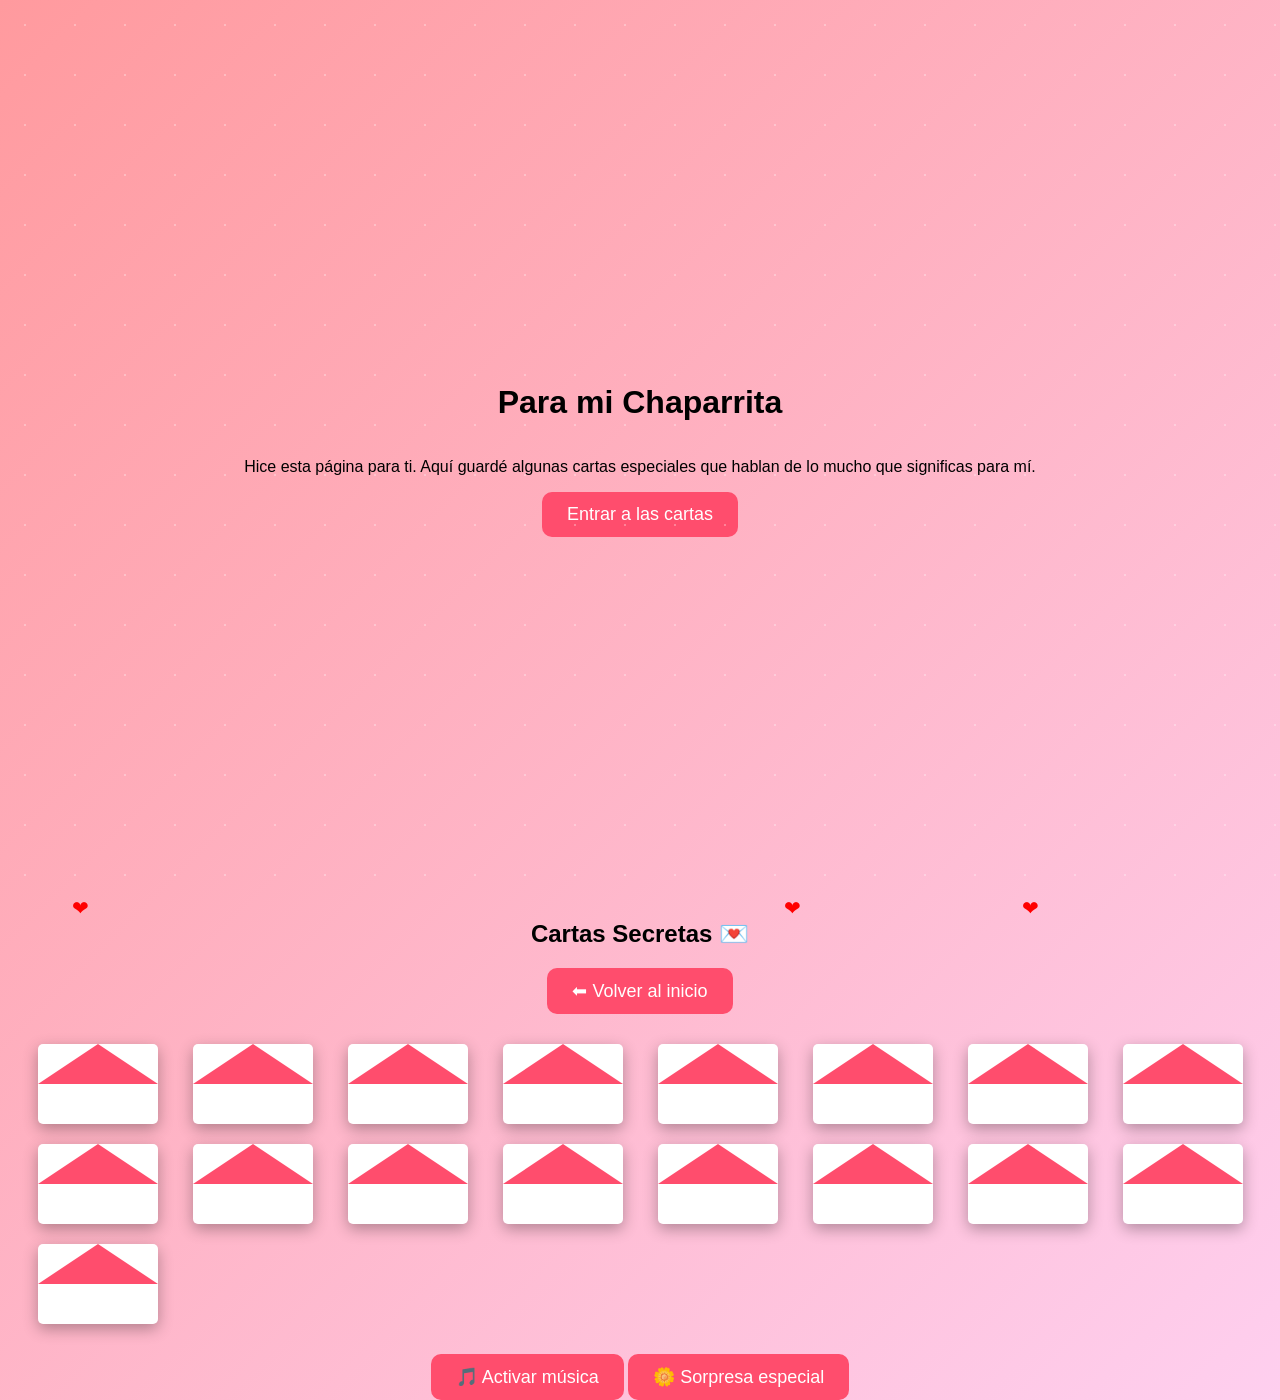
==== index.html @ a77da797 "partes" ====
<!DOCTYPE html>
<html lang="es">

<head>

<meta charset="UTF-8">
<meta name="viewport" content="width=device-width, initial-scale=1.0">

<title>Para mi Chaparrita</title>

<link rel="stylesheet" href="./style.css">
</head>

<body>

<div class="estrellas"></div>

<audio autoplay loop>
<source src="musica.mp3" type="audio/mpeg">
</audio>

<div id="inicio">

<h1>Para mi Chaparrita</h1>

<p>
Hice esta página para ti.  
Aquí guardé algunas cartas especiales que hablan de lo mucho que significas para mí.
</p>

<div id="contador"></div>

<button onclick="entrar()">Entrar a las cartas</button>

</div>

<div id="cartas">

<h2>Cartas Secretas 💌</h2>

<button onclick="volverInicio()">⬅ Volver al inicio</button>

<div class="grid">

<div class="sobre" onclick="abrirCarta(1)">
<div class="tapa"></div>
<div class="cuerpo"></div>
</div>

<div class="sobre" onclick="abrirCarta(2)">
<div class="tapa"></div>
<div class="cuerpo"></div>
</div>

<div class="sobre" onclick="abrirCarta(3)">
<div class="tapa"></div>
<div class="cuerpo"></div>
</div>

<div class="sobre" onclick="abrirCarta(4)">
<div class="tapa"></div>
<div class="cuerpo"></div>
</div>

<div class="sobre" onclick="abrirCarta(5)">
<div class="tapa"></div>
<div class="cuerpo"></div>
</div>

<div class="sobre" onclick="abrirCarta(6)">
<div class="tapa"></div>
<div class="cuerpo"></div>
</div>

<div class="sobre" onclick="abrirCarta(7)">
<div class="tapa"></div>
<div class="cuerpo"></div>
</div>

<div class="sobre" onclick="abrirCarta(8)">
<div class="tapa"></div>
<div class="cuerpo"></div>
</div>

<div class="sobre" onclick="abrirCarta(9)">
<div class="tapa"></div>
<div class="cuerpo"></div>
</div>

<div class="sobre" onclick="abrirCarta(10)">
<div class="tapa"></div>
<div class="cuerpo"></div>
</div>

<div class="sobre" onclick="abrirCarta(11)">
<div class="tapa"></div>
<div class="cuerpo"></div>
</div>

<div class="sobre" onclick="abrirCarta(12)">
<div class="tapa"></div>
<div class="cuerpo"></div>
</div>

<div class="sobre" onclick="abrirCarta(13)">
<div class="tapa"></div>
<div class="cuerpo"></div>
</div>

<div class="sobre" onclick="abrirCarta(14)">
<div class="tapa"></div>
<div class="cuerpo"></div>
</div>

<div class="sobre" onclick="abrirCarta(15)">
<div class="tapa"></div>
<div class="cuerpo"></div>
</div>

<div class="sobre" onclick="abrirCarta(16)">
<div class="tapa"></div>
<div class="cuerpo"></div>
</div>

<div class="sobre" onclick="abrirCarta(17)">
<div class="tapa"></div>
<div class="cuerpo"></div>
</div>

</div>

<div id="ventanaCarta">
    <button onclick="cerrarCarta()" class="cerrarCarta">❌ Cerrar carta</button>

 <div id="contenidoCarta"></div>
</div>

</div>

<div id="passwordBox">

<div class="candado">

<div class="icono">🔒</div>

<h3>Introduce la contraseña</h3>

<input type="password" id="passwordInput">

<button onclick="verificar()">Abrir carta</button>

</div>

</div>

<script src="script.js"></script>

</body>
<audio id="musica" loop>
<source src="musica.mp3" type="audio/mpeg">
</audio>

<button onclick="reproducir()">🎵 Activar música</button>
<button onclick="irFlores()">🌼 Sorpresa especial</button>
<div id="flores" style="display:none">

<h1>Para ti mi chaparrita</h1>

<div id="ramo"></div>

<p>
Este ramo está hecho para ti, para que veas que no me olvide de este 21 mvd
</p>

<button onclick="toggleMusica2()">🎵 Música especial</button>

<br><br>

<button onclick="volverInicio()">⬅ Volver</button>

<audio id="musica2" loop>
<source src="musica2.mp3" type="audio/mpeg">
</audio>
</div>
</html>
---- style.css ----
body{
margin:0;
font-family:Arial;
background:linear-gradient(135deg,#ff9a9e,#fecfef);
text-align:center;
overflow-x:hidden;
}
.algo{color: red;}
.estrellas{
position:fixed;
width:100%;
height:100%;
top:0;
left:0;
background-image:radial-gradient(white 1px, transparent 1px);
background-size:50px 50px;
opacity:0.3;
animation:mover 60s linear infinite;
}

@keyframes mover{
from{transform:translateY(0)}
to{transform:translateY(-1000px)}
}

#inicio{
height:100vh;
display:flex;
flex-direction:column;
justify-content:center;
align-items:center;
}

button{
padding:12px 25px;
font-size:18px;
border:none;
border-radius:10px;
background:#ff4d6d;
color:white;
cursor:pointer;
}

.grid{
display:grid;
grid-template-columns:repeat(auto-fit,minmax(120px,1fr));
gap:20px;
padding:30px;
}

.sobre{
position:relative;
width:120px;
height:80px;
margin:auto;
cursor:pointer;
}

.cuerpo{
width:100%;
height:100%;
background:white;
border-radius:5px;
box-shadow:0 5px 15px rgba(0,0,0,0.3);
}

.tapa{
position:absolute;
top:0;
width:0;
height:0;
border-left:60px solid transparent;
border-right:60px solid transparent;
border-bottom:40px solid #ff4d6d;
transition:0.5s;
}

.sobre:hover .tapa{
transform:rotateX(180deg);
}

#ventanaCarta{
display:none;
background:white;
padding:30px;
border-radius:15px;
max-width:600px;
margin:auto;
margin-top:30px;
}

img{
max-width:100%;
border-radius:10px;
}

#passwordBox{
display:none;
position:fixed;
top:0;
left:0;
width:100%;
height:100%;
background:rgba(0,0,0,0.6);
justify-content:center;
align-items:center;
}

.candado{
background:white;
padding:40px;
border-radius:20px;
animation:zoom 0.4s;
}

.icono{
font-size:50px;
animation:latir 1s infinite;
}

@keyframes latir{
0%{transform:scale(1)}
50%{transform:scale(1.2)}
100%{transform:scale(1)}
}

@keyframes zoom{
from{transform:scale(0)}
to{transform:scale(1)}
}

.corazon{
position:fixed;
bottom:-20px;
color:red;
font-size:20px;
animation:subir 6s linear infinite;
}

@keyframes subir{
0%{transform:translateY(0)}
100%{transform:translateY(-120vh)}
}
.cerrarCarta{

position:absolute;

top:10px;

right:10px;

background:#ff4d6d;

color:white;

border:none;

padding:8px 15px;

border-radius:8px;

cursor:pointer;

}

.cerrarCarta:hover{

background:#ff2e57;

}

#ventanaCarta{

position:relative;

}
#flores{
height:100vh;
display:flex;
flex-direction:column;
justify-content:center;
align-items:center;
background:linear-gradient(135deg,#fff7ae,#ffd84d);
overflow:hidden;
}

/* contenedor ramo */
#ramo{
position:relative;
width:300px;
height:300px;
}

/* flor */
.flor{
position:absolute;
width:60px;
height:60px;
}

/* pétalos */
.petalo{
position:absolute;
width:20px;
height:30px;
background:yellow;
border-radius:50%;
}

/* centro */
.centro{
position:absolute;
width:20px;
height:20px;
background:#ff9900;
border-radius:50%;
top:20px;
left:20px;
}

/* tallo */
.tallo{
position:absolute;
width:5px;
height:60px;
background:green;
top:60px;
left:27px;
}

/* animación */
.flor{
animation:flotar 3s infinite ease-in-out;
}

@keyframes flotar{
0%{transform:translateY(0)}
50%{transform:translateY(-10px)}
100%{transform:translateY(0)}
}
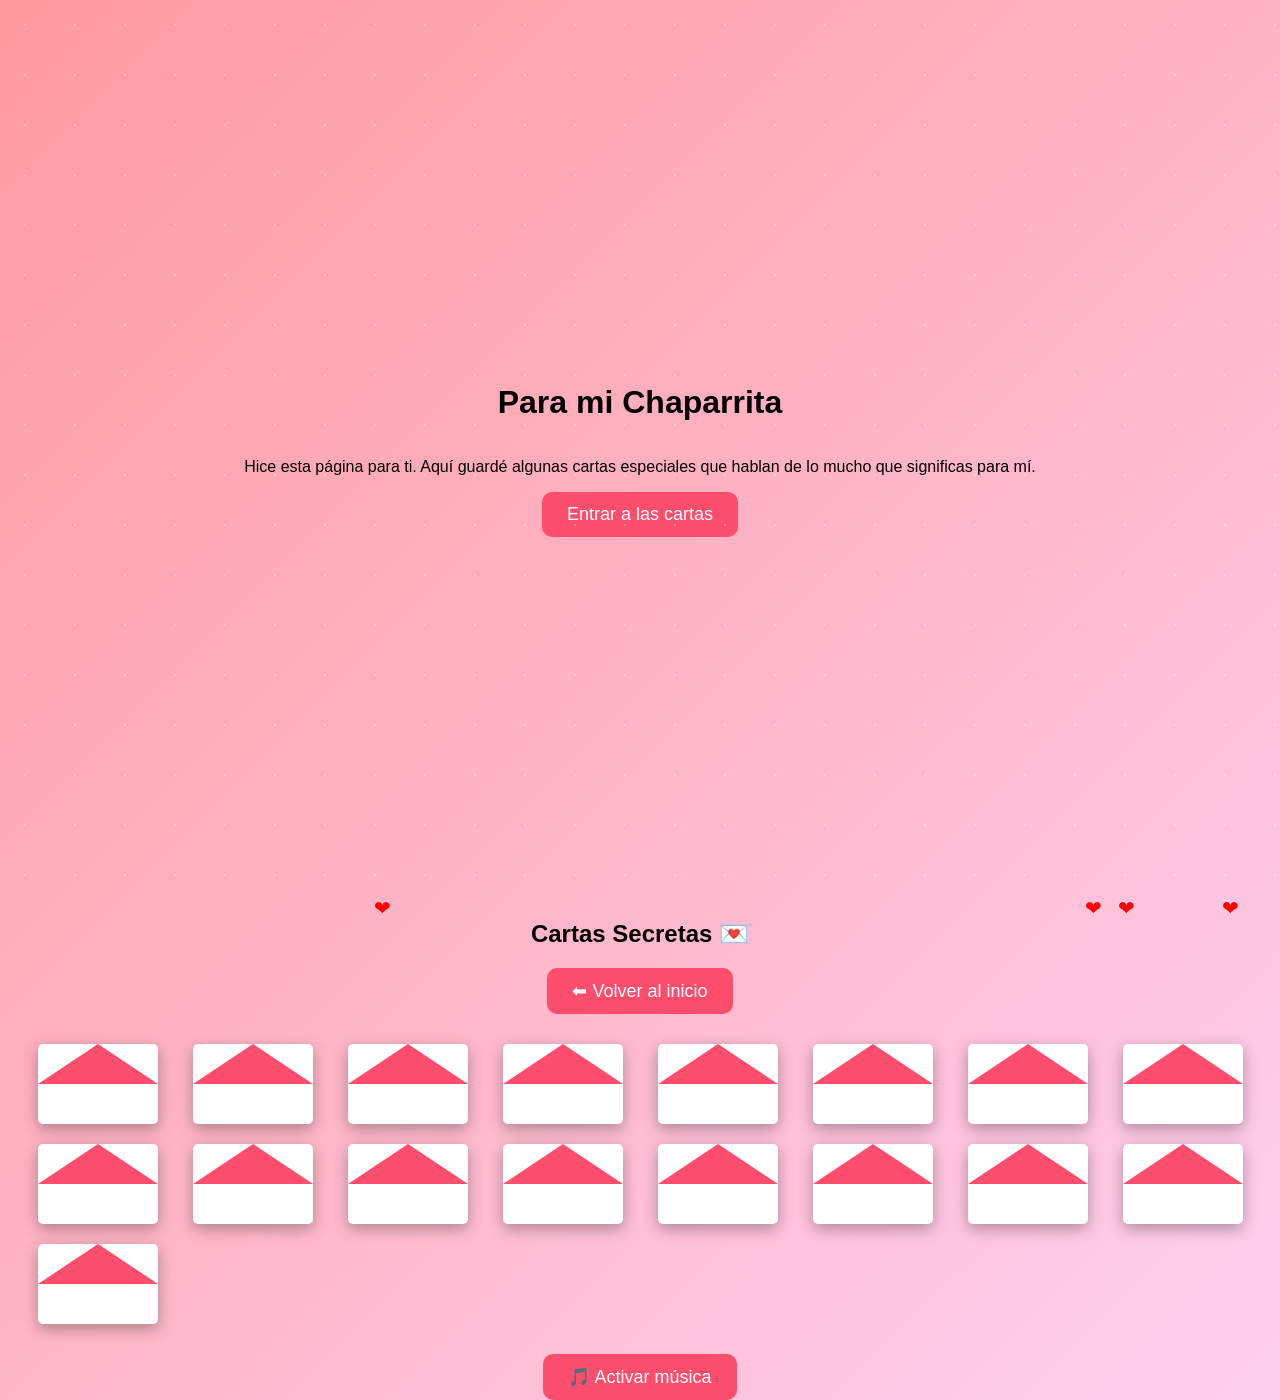
==== commit 2824089a: "listo" ====
--- a/index.html
+++ b/index.html
@@ -161,6 +161,9 @@
 </audio>
 
 <button onclick="reproducir()">🎵 Activar música</button>
+<div id="flores" style="display:none">
+
+<h1>Para ti mi chaparrita</h1>
 <button onclick="irFlores()">🌼 Sorpresa especial</button>
 <div id="flores" style="display:none">
 
@@ -181,5 +184,8 @@
 <audio id="musica2" loop>
 <source src="musica2.mp3" type="audio/mpeg">
 </audio>
+
+</div>
+
 </div>
 </html> 
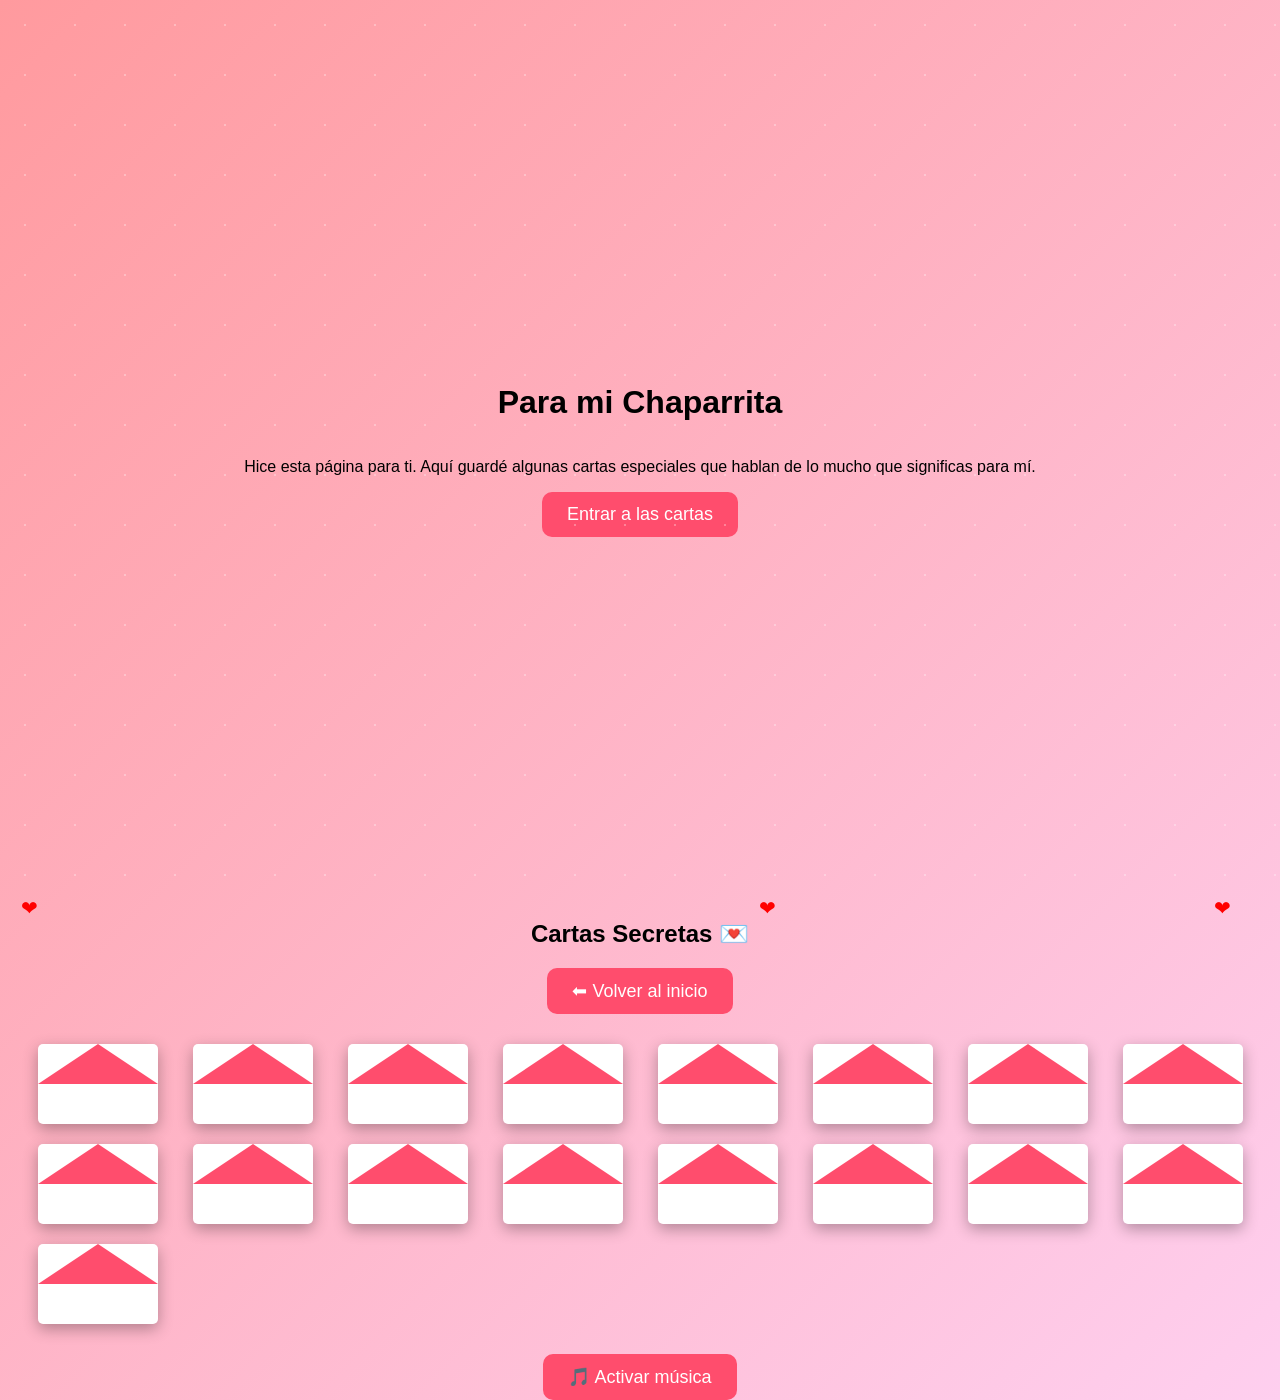
==== commit 3a74c840: "listo" ====
--- a/index.html
+++ b/index.html
@@ -186,6 +186,5 @@
 </audio>
 
 </div>
-
 </div>
 </html> 
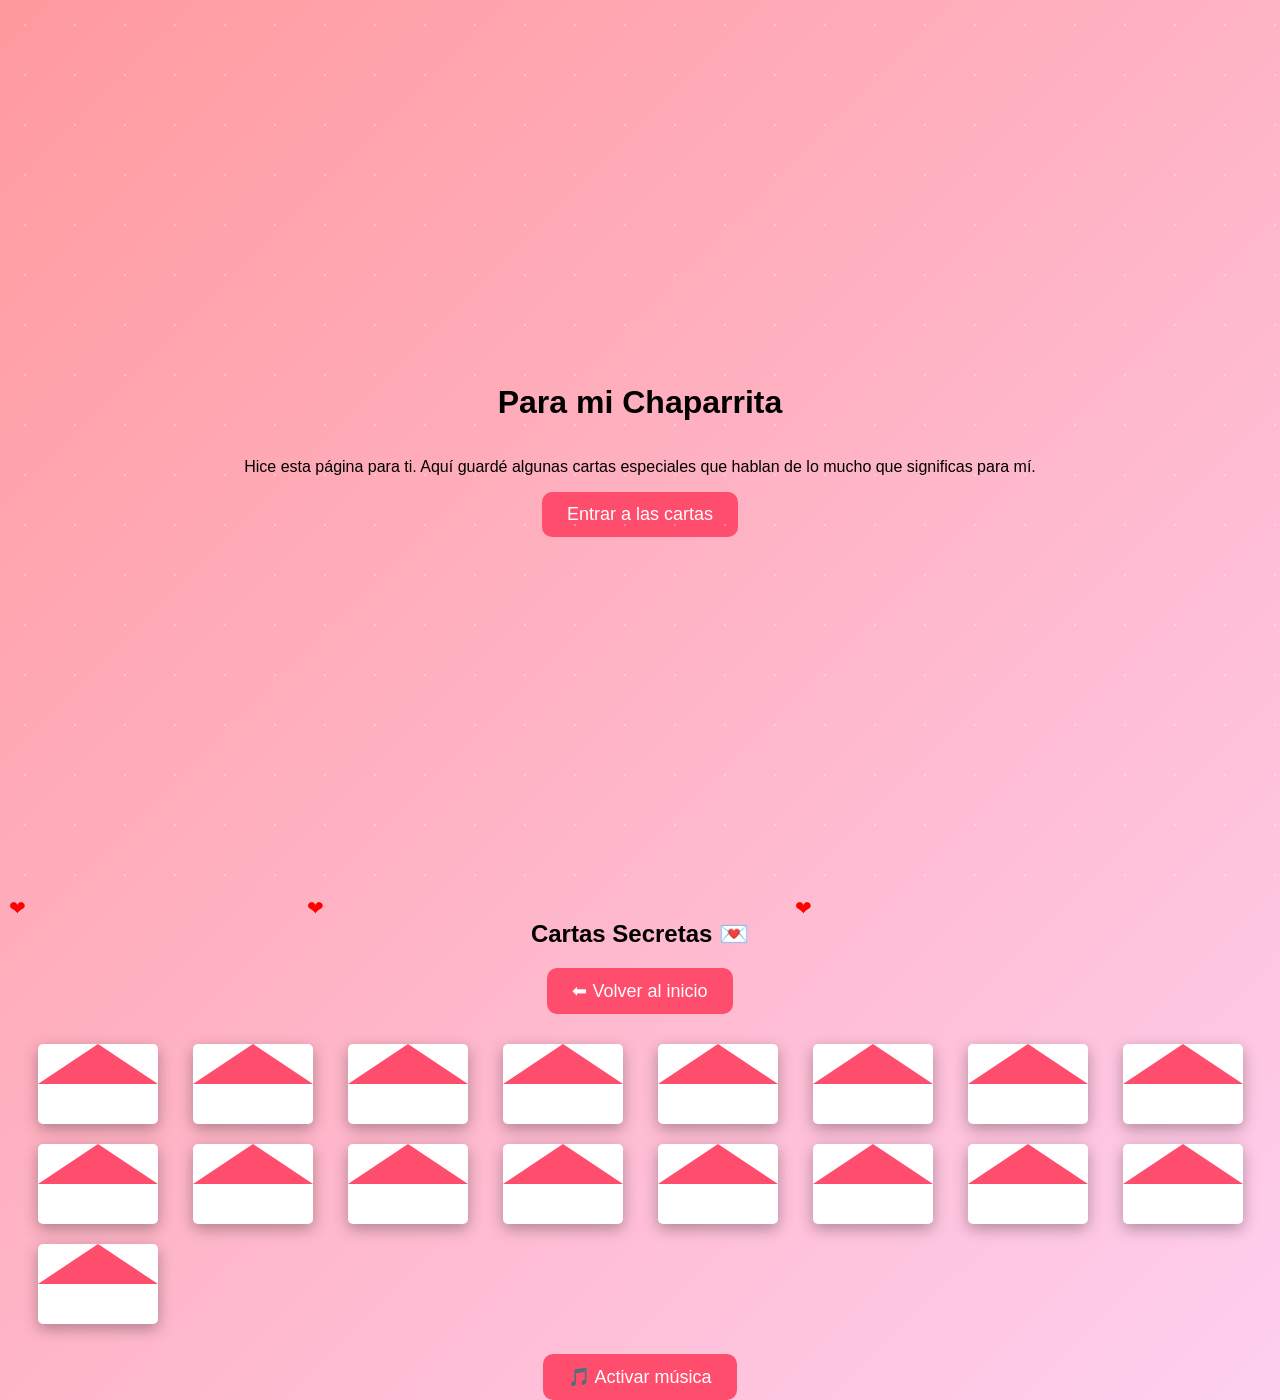
==== commit 22da8966: "listo" ====
--- a/index.html
+++ b/index.html
@@ -175,7 +175,6 @@
 Este ramo está hecho para ti, para que veas que no me olvide de este 21 mvd
 </p>
 
-<button onclick="toggleMusica2()">🎵 Música especial</button>
 
 <br><br>
 
@@ -185,6 +184,9 @@
 <source src="musica2.mp3" type="audio/mpeg">
 </audio>
 
+<button onclick="toggleMusica2()">🎵 Música especial</button>
+
+
 </div>
 </div>
 </html> 
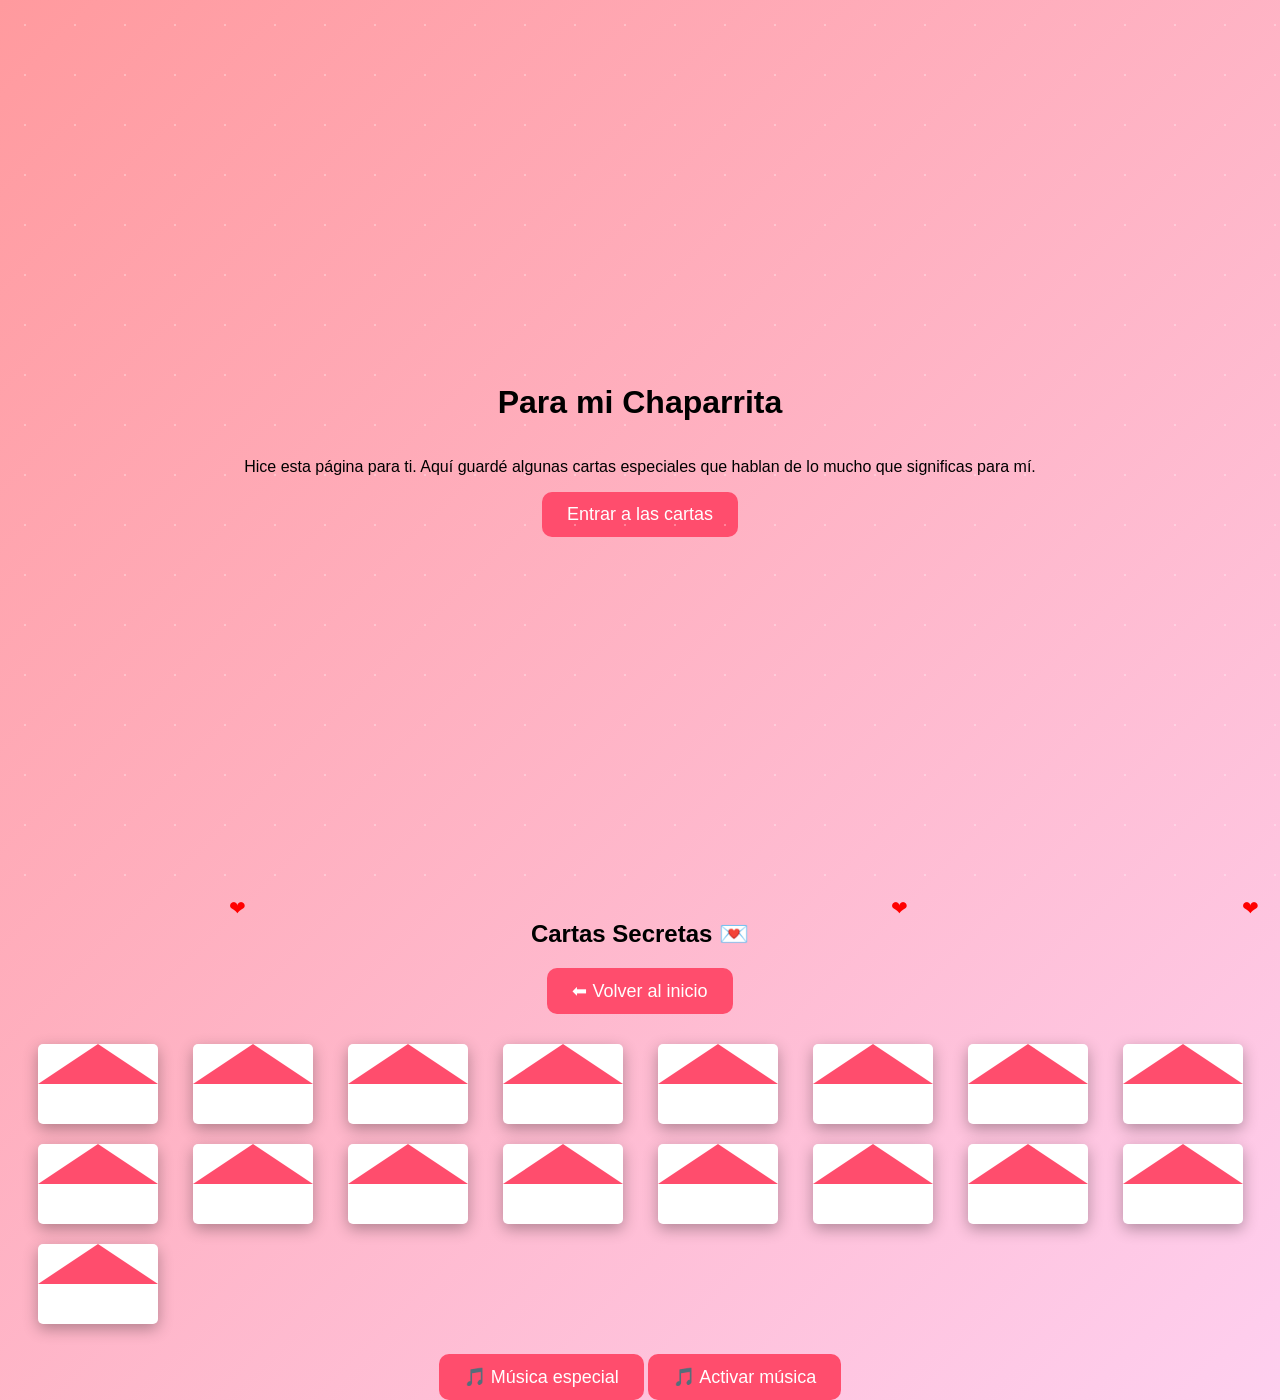
==== commit c3ccc88d: "expe." ====
--- a/index.html
+++ b/index.html
@@ -160,6 +160,18 @@
 <source src="musica.mp3" type="audio/mpeg">
 </audio>
 
+
+
+<audio id="musica2" loop>
+<source src="musica2.mp3" type="audio/mpeg">
+</audio>
+
+<button onclick="toggleMusica2()">🎵 Música especial</button>
+
+
+</div>
+</div>
+</html> 
 <button onclick="reproducir()">🎵 Activar música</button>
 <div id="flores" style="display:none">
 
@@ -178,15 +190,4 @@
 
 <br><br>
 
-<button onclick="volverInicio()">⬅ Volver</button>
-
-<audio id="musica2" loop>
-<source src="musica2.mp3" type="audio/mpeg">
-</audio>
-
-<button onclick="toggleMusica2()">🎵 Música especial</button>
-
-
-</div>
-</div>
-</html> +<button onclick="volverInicio()">⬅ Volver</button>
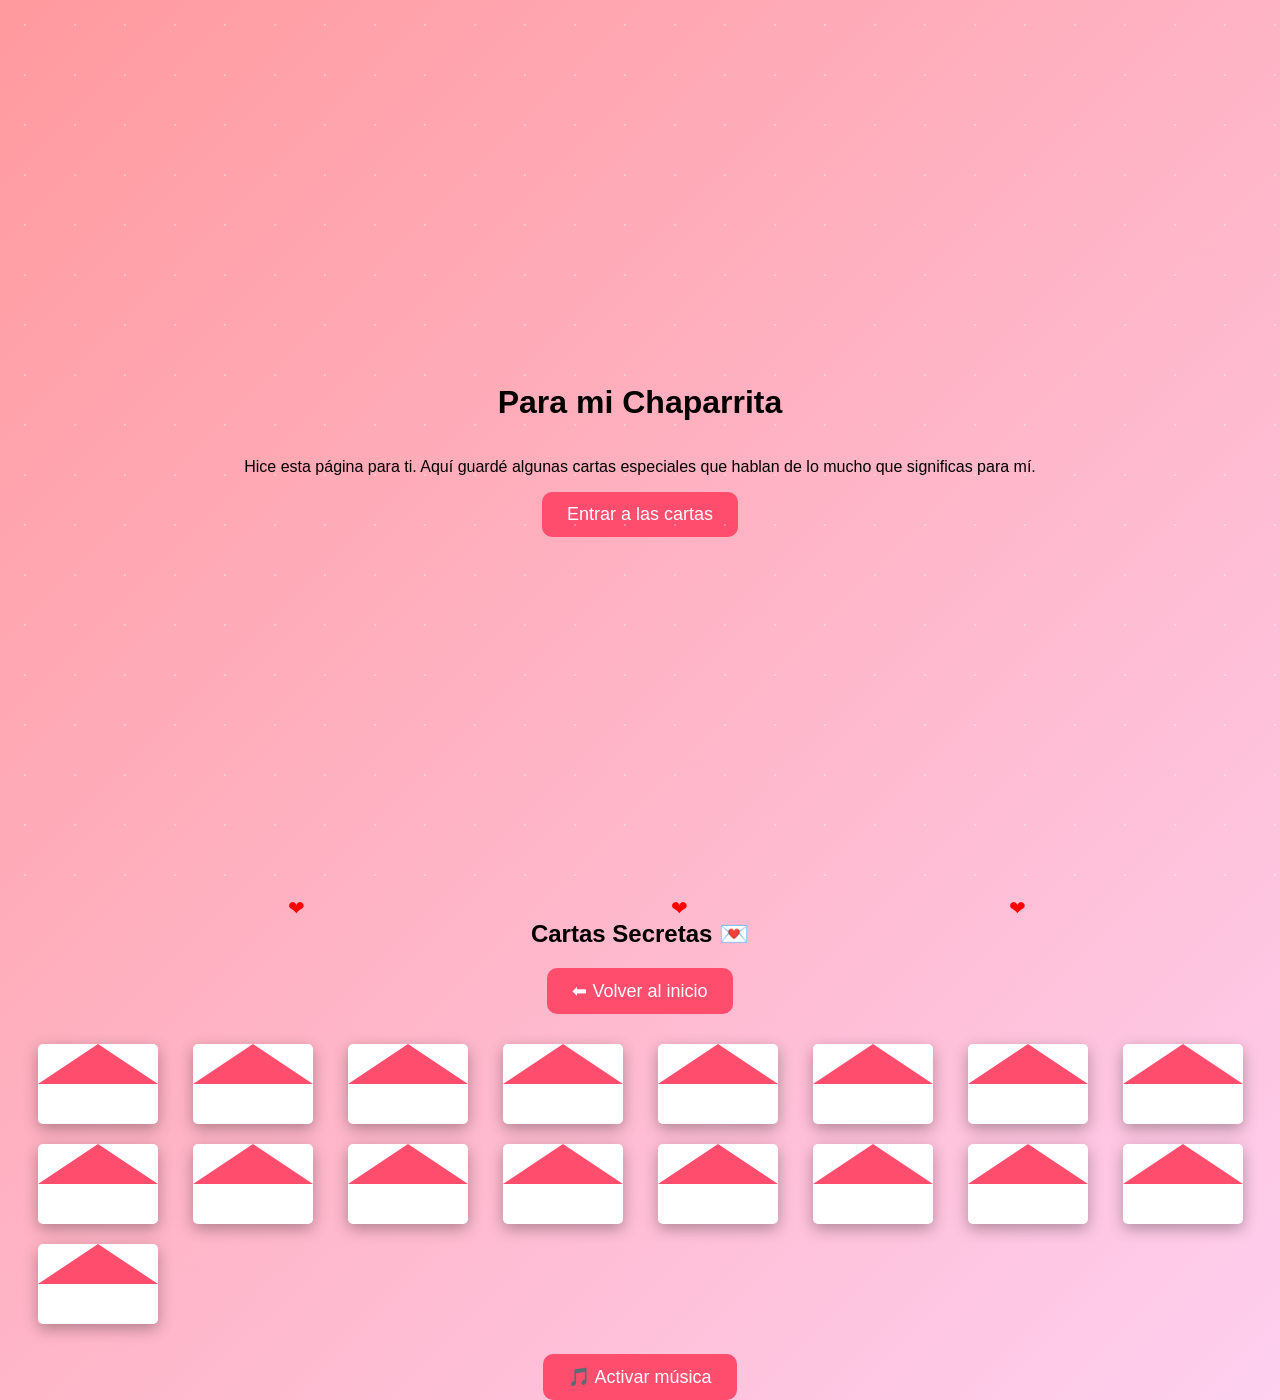
==== commit 0779ac38: "expe.1" ====
--- a/index.html
+++ b/index.html
@@ -154,6 +154,25 @@
 </div>
 
 <script src="script.js"></script>
+<button onclick="reproducir()">🎵 Activar música</button>
+<div id="flores" style="display:none">
+
+<h1>Para ti mi chaparrita</h1>
+<button onclick="irFlores()">🌼 Sorpresa especial</button>
+<div id="flores" style="display:none">
+
+<h1>Para ti mi chaparrita</h1>
+
+<div id="ramo"></div>
+
+<p>
+Este ramo está hecho para ti, para que veas que no me olvide de este 21 mvd
+</p>
+
+
+<br><br>
+
+<button onclick="volverInicio()">⬅ Volver</button>
 
 </body>
 <audio id="musica" loop>
@@ -172,22 +191,3 @@
 </div>
 </div>
 </html> 
-<button onclick="reproducir()">🎵 Activar música</button>
-<div id="flores" style="display:none">
-
-<h1>Para ti mi chaparrita</h1>
-<button onclick="irFlores()">🌼 Sorpresa especial</button>
-<div id="flores" style="display:none">
-
-<h1>Para ti mi chaparrita</h1>
-
-<div id="ramo"></div>
-
-<p>
-Este ramo está hecho para ti, para que veas que no me olvide de este 21 mvd
-</p>
-
-
-<br><br>
-
-<button onclick="volverInicio()">⬅ Volver</button>
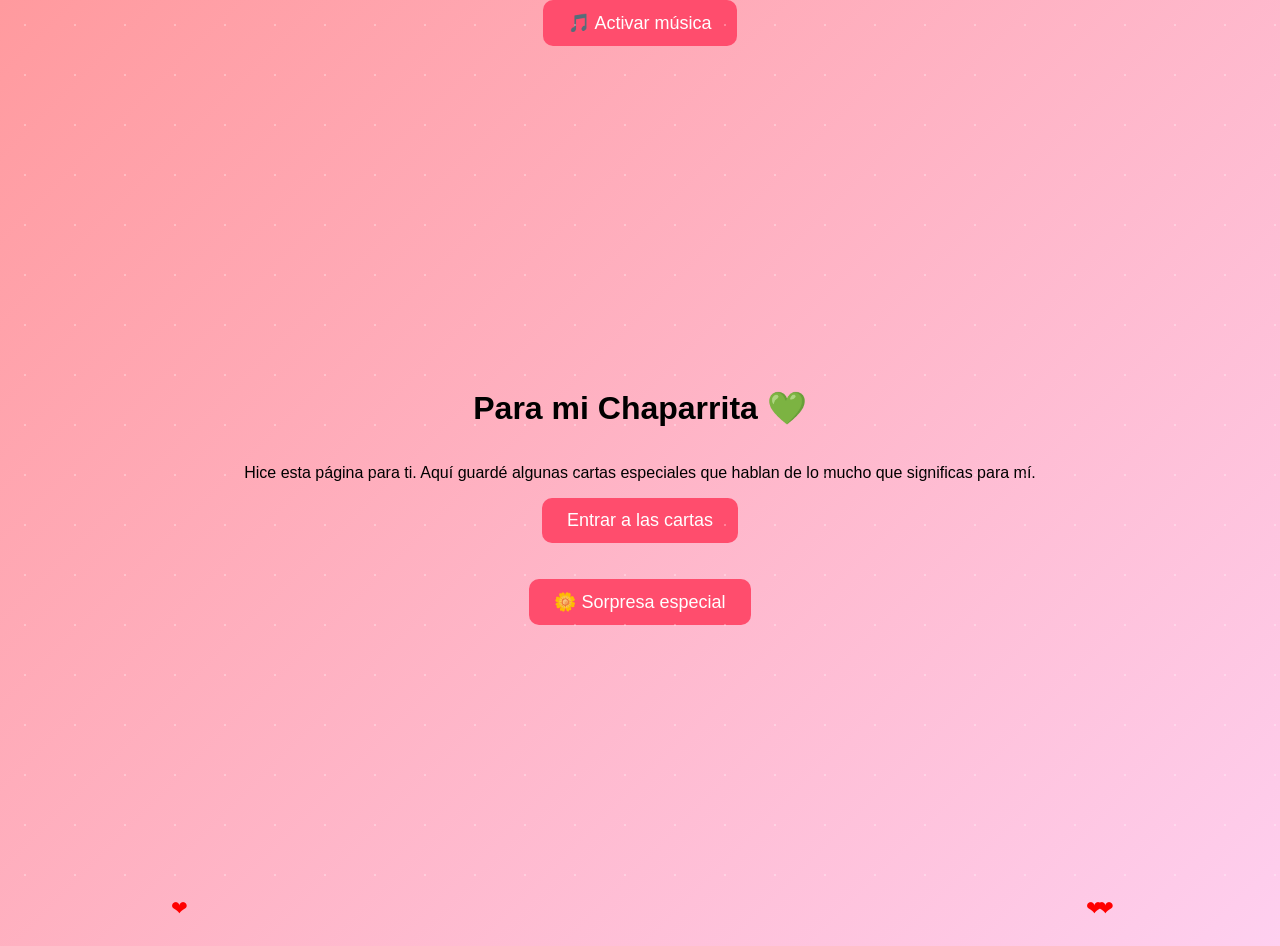
==== commit 4eafd8dc: "Update index.html" ====
--- a/index.html
+++ b/index.html
@@ -8,20 +8,25 @@
 
 <title>Para mi Chaparrita</title>
 
-<link rel="stylesheet" href="./style.css">
+<link rel="stylesheet" href="style.css">
+
 </head>
 
 <body>
 
 <div class="estrellas"></div>
 
-<audio autoplay loop>
+<!-- Música principal -->
+<audio id="musica" loop>
 <source src="musica.mp3" type="audio/mpeg">
 </audio>
 
+<button onclick="reproducir()">🎵 Activar música</button>
+
+<!-- INICIO -->
 <div id="inicio">
 
-<h1>Para mi Chaparrita</h1>
+<h1>Para mi Chaparrita 💚</h1>
 
 <p>
 Hice esta página para ti.  
@@ -32,9 +37,14 @@
 
 <button onclick="entrar()">Entrar a las cartas</button>
 
+<br><br>
+
+<button onclick="irFlores()">🌼 Sorpresa especial</button>
+
 </div>
 
-<div id="cartas">
+<!-- CARTAS -->
+<div id="cartas" style="display:none">
 
 <h2>Cartas Secretas 💌</h2>
 
@@ -42,101 +52,39 @@
 
 <div class="grid">
 
-<div class="sobre" onclick="abrirCarta(1)">
-<div class="tapa"></div>
-<div class="cuerpo"></div>
+<!-- 17 sobres -->
+<div class="sobre" onclick="abrirCarta(1)"><div class="tapa"></div><div class="cuerpo"></div></div>
+<div class="sobre" onclick="abrirCarta(2)"><div class="tapa"></div><div class="cuerpo"></div></div>
+<div class="sobre" onclick="abrirCarta(3)"><div class="tapa"></div><div class="cuerpo"></div></div>
+<div class="sobre" onclick="abrirCarta(4)"><div class="tapa"></div><div class="cuerpo"></div></div>
+<div class="sobre" onclick="abrirCarta(5)"><div class="tapa"></div><div class="cuerpo"></div></div>
+<div class="sobre" onclick="abrirCarta(6)"><div class="tapa"></div><div class="cuerpo"></div></div>
+<div class="sobre" onclick="abrirCarta(7)"><div class="tapa"></div><div class="cuerpo"></div></div>
+<div class="sobre" onclick="abrirCarta(8)"><div class="tapa"></div><div class="cuerpo"></div></div>
+<div class="sobre" onclick="abrirCarta(9)"><div class="tapa"></div><div class="cuerpo"></div></div>
+<div class="sobre" onclick="abrirCarta(10)"><div class="tapa"></div><div class="cuerpo"></div></div>
+<div class="sobre" onclick="abrirCarta(11)"><div class="tapa"></div><div class="cuerpo"></div></div>
+<div class="sobre" onclick="abrirCarta(12)"><div class="tapa"></div><div class="cuerpo"></div></div>
+<div class="sobre" onclick="abrirCarta(13)"><div class="tapa"></div><div class="cuerpo"></div></div>
+<div class="sobre" onclick="abrirCarta(14)"><div class="tapa"></div><div class="cuerpo"></div></div>
+<div class="sobre" onclick="abrirCarta(15)"><div class="tapa"></div><div class="cuerpo"></div></div>
+<div class="sobre" onclick="abrirCarta(16)"><div class="tapa"></div><div class="cuerpo"></div></div>
+<div class="sobre" onclick="abrirCarta(17)"><div class="tapa"></div><div class="cuerpo"></div></div>
+
 </div>
 
-<div class="sobre" onclick="abrirCarta(2)">
-<div class="tapa"></div>
-<div class="cuerpo"></div>
-</div>
+<!-- ventana carta -->
+<div id="ventanaCarta">
 
-<div class="sobre" onclick="abrirCarta(3)">
-<div class="tapa"></div>
-<div class="cuerpo"></div>
-</div>
+<button onclick="cerrarCarta()" class="cerrarCarta">❌ Cerrar carta</button>
 
-<div class="sobre" onclick="abrirCarta(4)">
-<div class="tapa"></div>
-<div class="cuerpo"></div>
-</div>
+<div id="contenidoCarta"></div>
 
-<div class="sobre" onclick="abrirCarta(5)">
-<div class="tapa"></div>
-<div class="cuerpo"></div>
-</div>
-
-<div class="sobre" onclick="abrirCarta(6)">
-<div class="tapa"></div>
-<div class="cuerpo"></div>
-</div>
-
-<div class="sobre" onclick="abrirCarta(7)">
-<div class="tapa"></div>
-<div class="cuerpo"></div>
-</div>
-
-<div class="sobre" onclick="abrirCarta(8)">
-<div class="tapa"></div>
-<div class="cuerpo"></div>
-</div>
-
-<div class="sobre" onclick="abrirCarta(9)">
-<div class="tapa"></div>
-<div class="cuerpo"></div>
-</div>
-
-<div class="sobre" onclick="abrirCarta(10)">
-<div class="tapa"></div>
-<div class="cuerpo"></div>
-</div>
-
-<div class="sobre" onclick="abrirCarta(11)">
-<div class="tapa"></div>
-<div class="cuerpo"></div>
-</div>
-
-<div class="sobre" onclick="abrirCarta(12)">
-<div class="tapa"></div>
-<div class="cuerpo"></div>
-</div>
-
-<div class="sobre" onclick="abrirCarta(13)">
-<div class="tapa"></div>
-<div class="cuerpo"></div>
-</div>
-
-<div class="sobre" onclick="abrirCarta(14)">
-<div class="tapa"></div>
-<div class="cuerpo"></div>
-</div>
-
-<div class="sobre" onclick="abrirCarta(15)">
-<div class="tapa"></div>
-<div class="cuerpo"></div>
-</div>
-
-<div class="sobre" onclick="abrirCarta(16)">
-<div class="tapa"></div>
-<div class="cuerpo"></div>
-</div>
-
-<div class="sobre" onclick="abrirCarta(17)">
-<div class="tapa"></div>
-<div class="cuerpo"></div>
 </div>
 
 </div>
 
-<div id="ventanaCarta">
-    <button onclick="cerrarCarta()" class="cerrarCarta">❌ Cerrar carta</button>
-
- <div id="contenidoCarta"></div>
-</div>
-
-</div>
-
+<!-- CONTRASEÑA -->
 <div id="passwordBox">
 
 <div class="candado">
@@ -147,47 +95,39 @@
 
 <input type="password" id="passwordInput">
 
+<br><br>
+
 <button onclick="verificar()">Abrir carta</button>
 
 </div>
 
 </div>
 
-<script src="script.js"></script>
-<button onclick="reproducir()">🎵 Activar música</button>
+<!-- SECCIÓN FLORES -->
 <div id="flores" style="display:none">
 
-<h1>Para ti mi chaparrita</h1>
-<button onclick="irFlores()">🌼 Sorpresa especial</button>
-<div id="flores" style="display:none">
-
-<h1>Para ti mi chaparrita</h1>
+<h1>Para ti mi chaparrita 💛</h1>
 
 <div id="ramo"></div>
 
 <p>
-Este ramo está hecho para ti, para que veas que no me olvide de este 21 mvd
+Este ramo está hecho para ti, para que veas que no me olvidé, de vdd espero te guste, 
+para que no te quedes sin tus flores amarillas te amo mucho 💛
 </p>
 
+<button onclick="toggleMusica2()">🎵 Música especial</button>
 
 <br><br>
 
 <button onclick="volverInicio()">⬅ Volver</button>
 
-</body>
-<audio id="musica" loop>
-<source src="musica.mp3" type="audio/mpeg">
-</audio>
-
-
-
 <audio id="musica2" loop>
 <source src="musica2.mp3" type="audio/mpeg">
 </audio>
 
-<button onclick="toggleMusica2()">🎵 Música especial</button>
+</div>
 
+<script src="script.js"></script>
 
-</div>
-</div>
-</html> 
+</body>
+</html>
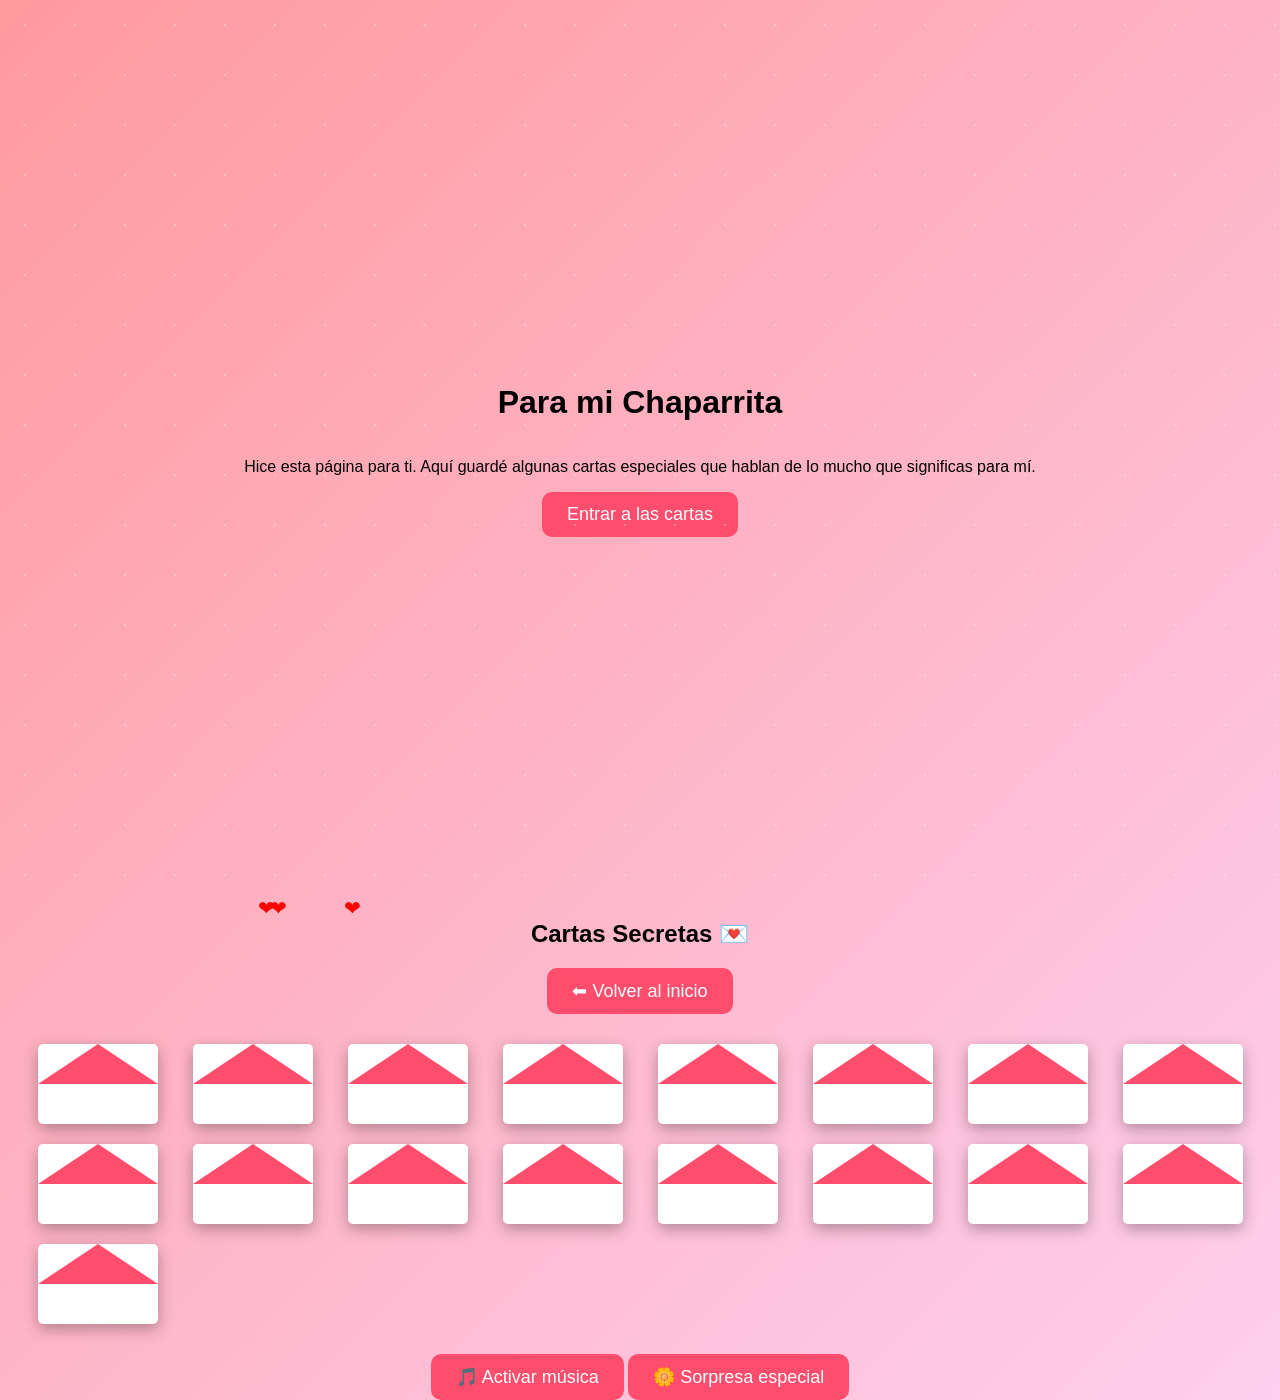
==== commit 2b67e63f: "Merge 50ae58baab452eadcc933979424e75334fabb9fc into 2197bd5a44ddeac993ed600ce212f94eced2dcc7" ====
--- a/index.html
+++ b/index.html
@@ -8,25 +8,20 @@
 
 <title>Para mi Chaparrita</title>
 
-<link rel="stylesheet" href="style.css">
-
+<link rel="stylesheet" href="./style.css">
 </head>
 
 <body>
 
 <div class="estrellas"></div>
 
-<!-- Música principal -->
-<audio id="musica" loop>
+<audio autoplay loop>
 <source src="musica.mp3" type="audio/mpeg">
 </audio>
 
-<button onclick="reproducir()">🎵 Activar música</button>
-
-<!-- INICIO -->
 <div id="inicio">
 
-<h1>Para mi Chaparrita 💚</h1>
+<h1>Para mi Chaparrita</h1>
 
 <p>
 Hice esta página para ti.  
@@ -37,14 +32,9 @@
 
 <button onclick="entrar()">Entrar a las cartas</button>
 
-<br><br>
-
-<button onclick="irFlores()">🌼 Sorpresa especial</button>
-
 </div>
 
-<!-- CARTAS -->
-<div id="cartas" style="display:none">
+<div id="cartas">
 
 <h2>Cartas Secretas 💌</h2>
 
@@ -52,39 +42,101 @@
 
 <div class="grid">
 
-<!-- 17 sobres -->
-<div class="sobre" onclick="abrirCarta(1)"><div class="tapa"></div><div class="cuerpo"></div></div>
-<div class="sobre" onclick="abrirCarta(2)"><div class="tapa"></div><div class="cuerpo"></div></div>
-<div class="sobre" onclick="abrirCarta(3)"><div class="tapa"></div><div class="cuerpo"></div></div>
-<div class="sobre" onclick="abrirCarta(4)"><div class="tapa"></div><div class="cuerpo"></div></div>
-<div class="sobre" onclick="abrirCarta(5)"><div class="tapa"></div><div class="cuerpo"></div></div>
-<div class="sobre" onclick="abrirCarta(6)"><div class="tapa"></div><div class="cuerpo"></div></div>
-<div class="sobre" onclick="abrirCarta(7)"><div class="tapa"></div><div class="cuerpo"></div></div>
-<div class="sobre" onclick="abrirCarta(8)"><div class="tapa"></div><div class="cuerpo"></div></div>
-<div class="sobre" onclick="abrirCarta(9)"><div class="tapa"></div><div class="cuerpo"></div></div>
-<div class="sobre" onclick="abrirCarta(10)"><div class="tapa"></div><div class="cuerpo"></div></div>
-<div class="sobre" onclick="abrirCarta(11)"><div class="tapa"></div><div class="cuerpo"></div></div>
-<div class="sobre" onclick="abrirCarta(12)"><div class="tapa"></div><div class="cuerpo"></div></div>
-<div class="sobre" onclick="abrirCarta(13)"><div class="tapa"></div><div class="cuerpo"></div></div>
-<div class="sobre" onclick="abrirCarta(14)"><div class="tapa"></div><div class="cuerpo"></div></div>
-<div class="sobre" onclick="abrirCarta(15)"><div class="tapa"></div><div class="cuerpo"></div></div>
-<div class="sobre" onclick="abrirCarta(16)"><div class="tapa"></div><div class="cuerpo"></div></div>
-<div class="sobre" onclick="abrirCarta(17)"><div class="tapa"></div><div class="cuerpo"></div></div>
-
+<div class="sobre" onclick="abrirCarta(1)">
+<div class="tapa"></div>
+<div class="cuerpo"></div>
 </div>
 
-<!-- ventana carta -->
-<div id="ventanaCarta">
+<div class="sobre" onclick="abrirCarta(2)">
+<div class="tapa"></div>
+<div class="cuerpo"></div>
+</div>
 
-<button onclick="cerrarCarta()" class="cerrarCarta">❌ Cerrar carta</button>
+<div class="sobre" onclick="abrirCarta(3)">
+<div class="tapa"></div>
+<div class="cuerpo"></div>
+</div>
 
-<div id="contenidoCarta"></div>
+<div class="sobre" onclick="abrirCarta(4)">
+<div class="tapa"></div>
+<div class="cuerpo"></div>
+</div>
 
+<div class="sobre" onclick="abrirCarta(5)">
+<div class="tapa"></div>
+<div class="cuerpo"></div>
+</div>
+
+<div class="sobre" onclick="abrirCarta(6)">
+<div class="tapa"></div>
+<div class="cuerpo"></div>
+</div>
+
+<div class="sobre" onclick="abrirCarta(7)">
+<div class="tapa"></div>
+<div class="cuerpo"></div>
+</div>
+
+<div class="sobre" onclick="abrirCarta(8)">
+<div class="tapa"></div>
+<div class="cuerpo"></div>
+</div>
+
+<div class="sobre" onclick="abrirCarta(9)">
+<div class="tapa"></div>
+<div class="cuerpo"></div>
+</div>
+
+<div class="sobre" onclick="abrirCarta(10)">
+<div class="tapa"></div>
+<div class="cuerpo"></div>
+</div>
+
+<div class="sobre" onclick="abrirCarta(11)">
+<div class="tapa"></div>
+<div class="cuerpo"></div>
+</div>
+
+<div class="sobre" onclick="abrirCarta(12)">
+<div class="tapa"></div>
+<div class="cuerpo"></div>
+</div>
+
+<div class="sobre" onclick="abrirCarta(13)">
+<div class="tapa"></div>
+<div class="cuerpo"></div>
+</div>
+
+<div class="sobre" onclick="abrirCarta(14)">
+<div class="tapa"></div>
+<div class="cuerpo"></div>
+</div>
+
+<div class="sobre" onclick="abrirCarta(15)">
+<div class="tapa"></div>
+<div class="cuerpo"></div>
+</div>
+
+<div class="sobre" onclick="abrirCarta(16)">
+<div class="tapa"></div>
+<div class="cuerpo"></div>
+</div>
+
+<div class="sobre" onclick="abrirCarta(17)">
+<div class="tapa"></div>
+<div class="cuerpo"></div>
 </div>
 
 </div>
 
-<!-- CONTRASEÑA -->
+<div id="ventanaCarta">
+    <button onclick="cerrarCarta()" class="cerrarCarta">❌ Cerrar carta</button>
+
+ <div id="contenidoCarta"></div>
+</div>
+
+</div>
+
 <div id="passwordBox">
 
 <div class="candado">
@@ -95,24 +147,29 @@
 
 <input type="password" id="passwordInput">
 
-<br><br>
-
 <button onclick="verificar()">Abrir carta</button>
 
 </div>
 
 </div>
 
-<!-- SECCIÓN FLORES -->
+<script src="script.js"></script>
+
+</body>
+<audio id="musica" loop>
+<source src="musica.mp3" type="audio/mpeg">
+</audio>
+
+<button onclick="reproducir()">🎵 Activar música</button>
+<button onclick="irFlores()">🌼 Sorpresa especial</button>
 <div id="flores" style="display:none">
 
-<h1>Para ti mi chaparrita 💛</h1>
+<h1>Para ti mi chaparrita</h1>
 
 <div id="ramo"></div>
 
 <p>
-Este ramo está hecho para ti, para que veas que no me olvidé, de vdd espero te guste, 
-para que no te quedes sin tus flores amarillas te amo mucho 💛
+Este ramo está hecho para ti, para que veas que no me olvide de este 21 mvd
 </p>
 
 <button onclick="toggleMusica2()">🎵 Música especial</button>
@@ -124,10 +181,5 @@
 <audio id="musica2" loop>
 <source src="musica2.mp3" type="audio/mpeg">
 </audio>
-
 </div>
-
-<script src="script.js"></script>
-
-</body>
-</html>
+</html> 
